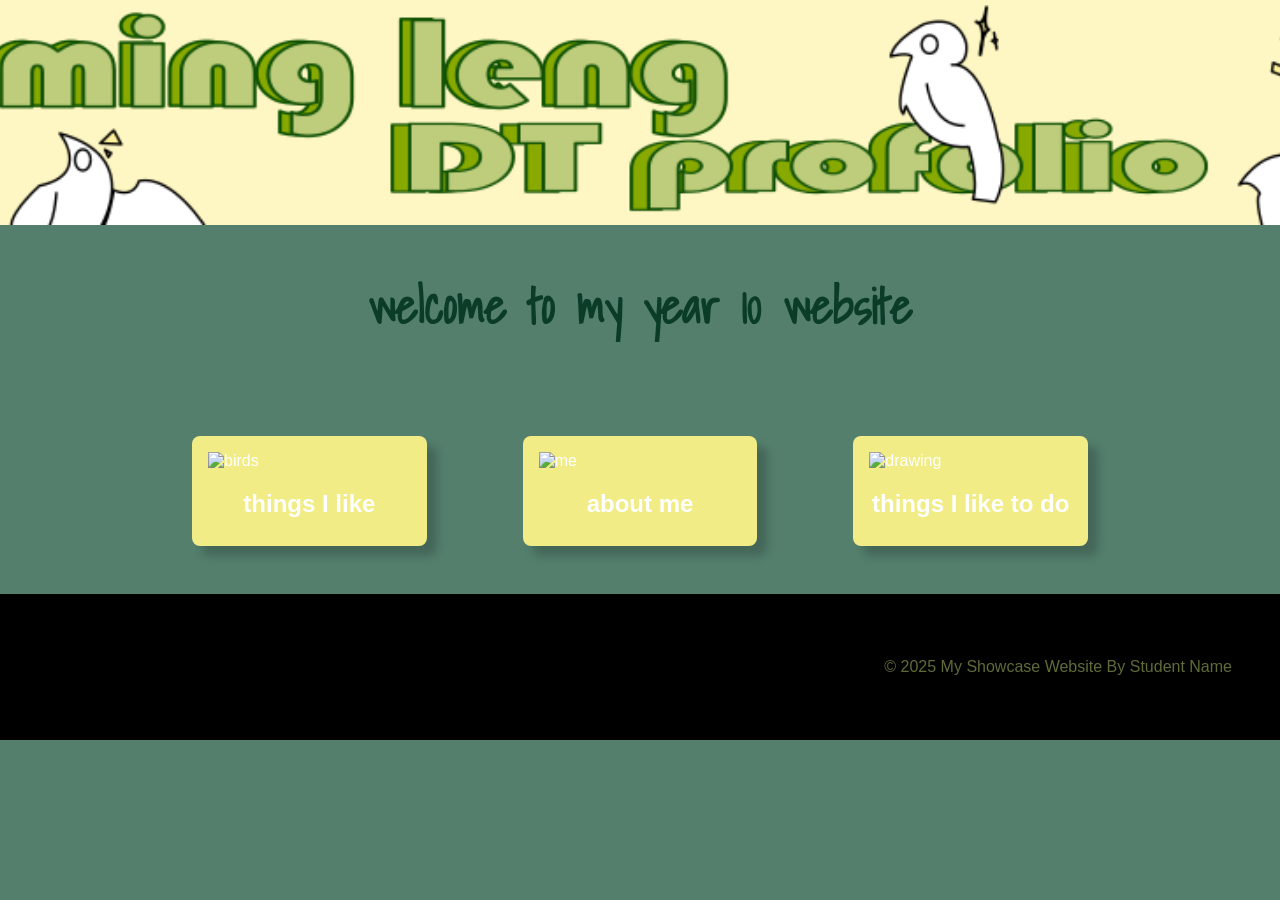
==== index.html @ cff66454 "remove unused home page files and update topic card images and titles" ====
<!DOCTYPE html>
<html lang="en">

<head>
    <meta charset="UTF-8">
    <meta name="viewport" content="width=device-width, initial-scale=1.0">
    <link rel="stylesheet" href="style.css">
    <title>My Showcase Website</title>
</head>
<!-- This is the main body of the website- ALL your content goes AFTER the <body> tag and before the </body> tag -->
<body>

    <!-- The Hero Section -------------------------------------------------------------------------------------- -->
    <section class="hero">
        
    </section>

<!-- Topic one ------------------------------------------------------------------------------------------------- -->
    <!-- The First Topic Section -->
    <section class="topic">
        <!-- the topic title a big bar with text in it -->
        <div class="topic-title">
        <h1>welcome to my year 10 website</h1>
        </div>
        <!-- now a three column grid of images -->
        <div class="topic-content">
            <!-- one "card" which includes an image with a text below it -->
            <div class="topic-card">
                <img src="images/bird.jpg" alt="birds">
                <h2 class="topic-card-text">things I like</h2>
            </div>
            <div class="topic-card">
                <img src="images/about me.jpg" alt="me">
                <h2 class="topic-card-text">about me</h2>
            </div>
            <div class="topic-card">
                <img src="images/drawing.jpg" alt="drawing">
                <h2 class="topic-card-text">things I like to do</h2>
            </div>
        </div>
    </section>
<!-- End of topic one------------------------------------------------------------------------------------------ -->

<!-- Copy and paste the section from above to make your next section -->



    <!-- A Simple Website Footer ------------------------------------------------------------------------------ -->
    <footer class="footer">
        <p>&copy; 2025 My Showcase Website By Student Name</p>
    </footer>

<!-- The end of the whole page- no more content after this! -->
</body>
</html>
---- style.css ----
/* A simple css reset */
@import url(https://fonts.googleapis.com/css?family=Shadows+Into+Light);
body,
html {
    margin: 0;
    padding: 0;
    height: 100%;
    /* The Font Family- Really important!! */
    font-family: Arial, sans-serif;
    box-sizing: border-box;
    background-color: rgb(84, 127, 109);
}

/* reset for images to ensure they ar 100% of the parent container width */
img {
    width: 100%;
}

/* The hero section styling- use your OWN Hero Image URL here */
.hero {
    background-image: url('images/heading-1130x160.png');
    height: 25vh;
    background-size: cover;
    background-position: center;
    display: flex;
    justify-content: center;
    align-items: center;
    color: white;
    text-align: center;
    position: relative;
    
    
}

/* BIG text styling for the hero section text */
.hero-text {
    font-size: 4em;
    font-weight: bold;
   
}

/* nice big font on a banner style background */
.topic-title{
    color: rgb(10, 60, 40);
    font-size: 2em;
    padding: 0.1em 3em;
    background-color: rgb(84, 127, 109);
    text-align: center;
    font-family: 'Shadows Into Light';
}

/* Three column grid with a nice big gap */
.topic-content{
    display: grid;
    grid-template-columns: repeat(3, 1fr);
    gap: 6em;
    /* bring the whole section in off the sides of the page */
    width: 70%;
    /* top margin of 3em and center right/left */
    margin: 3em auto;
}

/* Styling for the individual topic cards rounded edges background color and a drop shadow */
.topic-card{
    background-color: rgb(241, 236, 134);
    color: white;
    padding: 1em;
    border-radius: 0.5em;
    box-shadow: 10px 10px 10px rgba(0, 0, 0, 0.2);
}

/* Styling for the topic card titles */
.topic-card-text{
    font-size: 1.5em;
    margin-bottom: 0.5em;
    /* center align text */
    text-align: center;
}


/* Styling for a footer section to take a bit of spcae at the bottom of the page */
.footer{
    background-color: rgb(0, 0, 0);
    color: rgb(95, 107, 57);
    text-align: right;
    padding: 3em 3em;
}
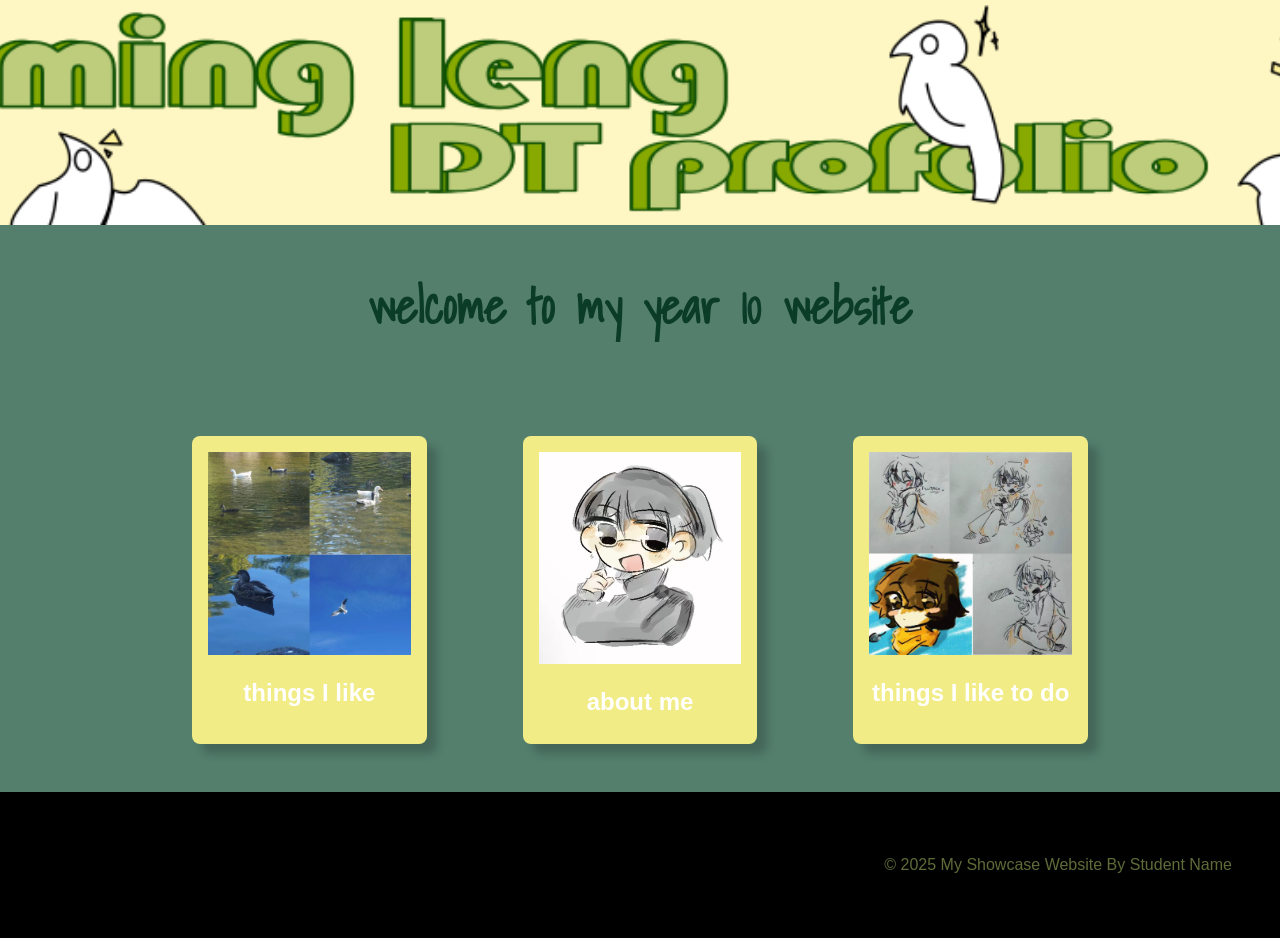
==== commit 040545c1: "add custom cursor using cursor.png" ====
--- a/index.html
+++ b/index.html
@@ -1,6 +1,6 @@
 <!DOCTYPE html>
 <html lang="en">
-
+</style>
 <head>
     <meta charset="UTF-8">
     <meta name="viewport" content="width=device-width, initial-scale=1.0">
--- a/style.css
+++ b/style.css
@@ -9,6 +9,11 @@
     font-family: Arial, sans-serif;
     box-sizing: border-box;
     background-color: rgb(84, 127, 109);
+    /* style.css */
+    cursor: url('images/cursor.png') 64 64, auto;
+}
+.custom-btn {
+    cursor: url('images/cursor.png') 64 64, pointer;
 }
 
 /* reset for images to ensure they ar 100% of the parent container width */
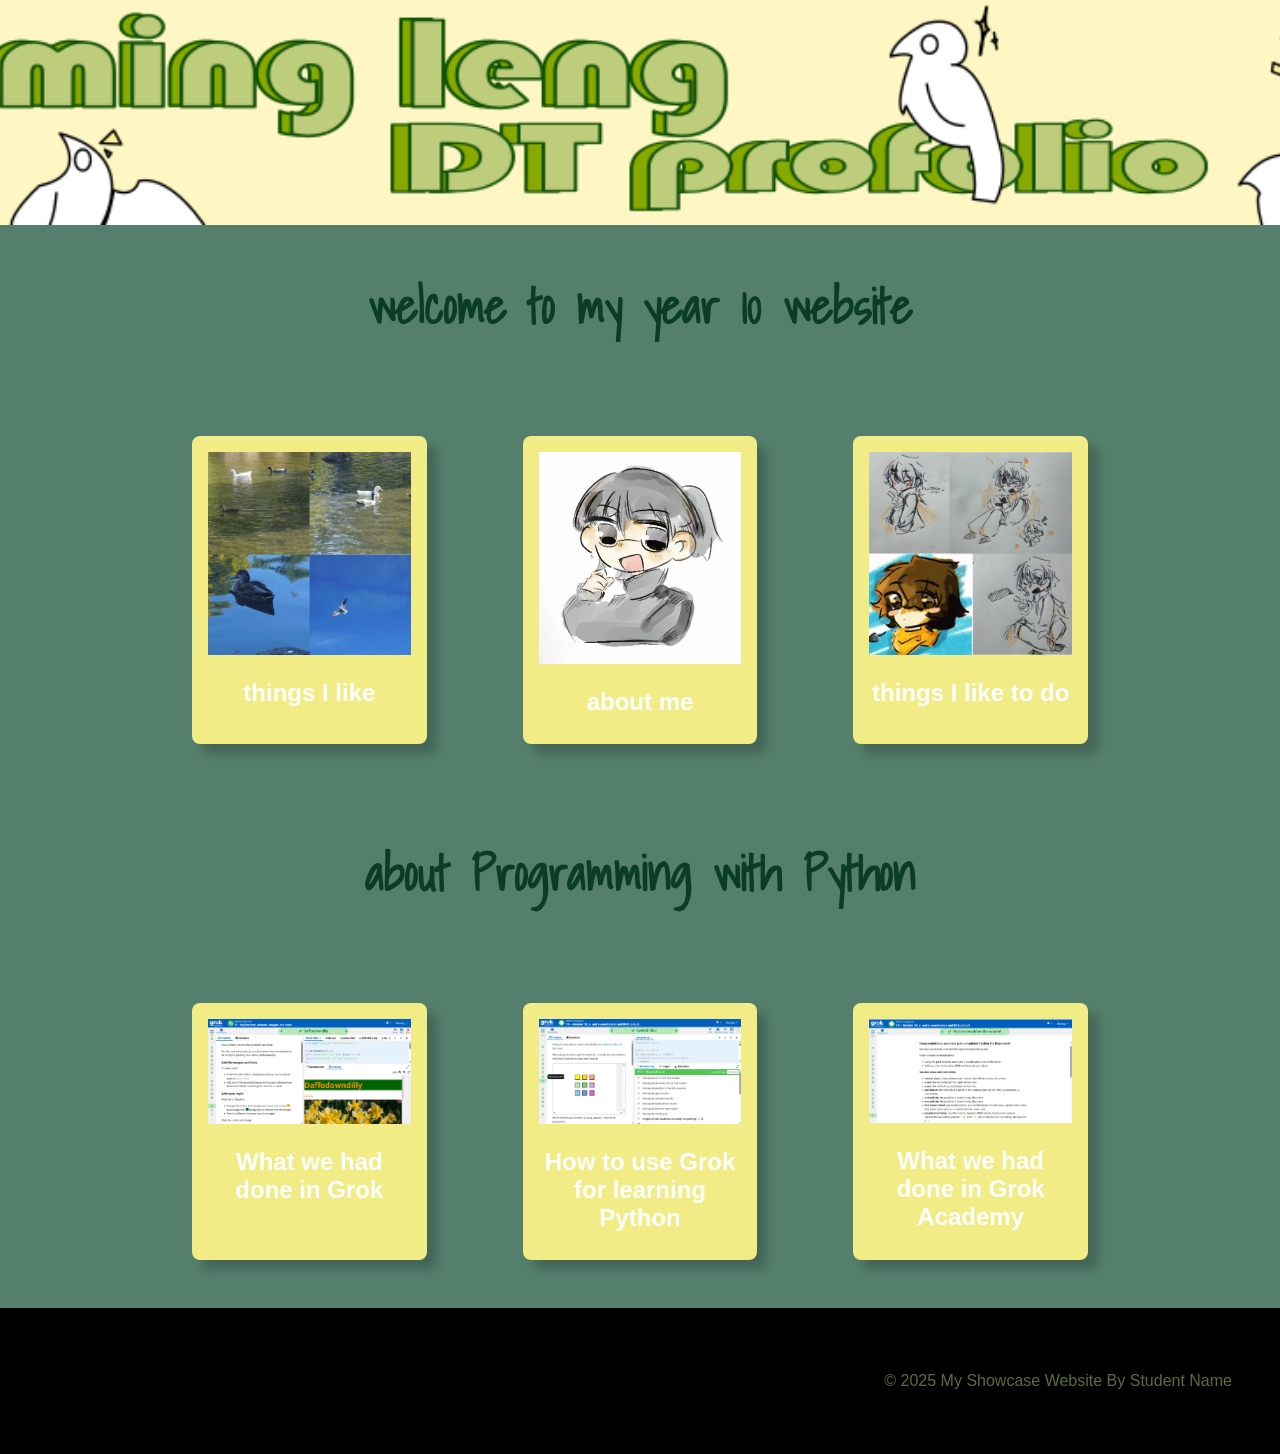
==== commit ffe19669: "add new topic section with images and descriptions for Grok Academy" ====
--- a/index.html
+++ b/index.html
@@ -42,7 +42,28 @@
 <!-- End of topic one------------------------------------------------------------------------------------------ -->
 
 <!-- Copy and paste the section from above to make your next section -->
-
+   <section class="topic">
+        <!-- the topic title a big bar with text in it -->
+        <div class="topic-title">
+        <h1>about Programming with Python</h1>
+        </div>
+        <!-- now a three column grid of images -->
+        <div class="topic-content">
+            <!-- one "card" which includes an image with a text below it -->
+            <div class="topic-card">
+                <img src="images/Grok 1.png" alt="Grok Academy">
+                <h2 class="topic-card-text">What we had done in Grok</h2>
+            </div>
+            <div class="topic-card">
+                <img src="images/Grok3.png" alt="Grok Academy">
+                <h2 class="topic-card-text">How to use Grok for learning Python</h2>
+            </div>
+            <div class="topic-card">
+                <img src="images/Grok2.png" alt="Grok Academy">
+                <h2 class="topic-card-text">What we had done in Grok Academy</h2>
+            </div>
+        </div>
+    </section>
 
 
     <!-- A Simple Website Footer ------------------------------------------------------------------------------ -->
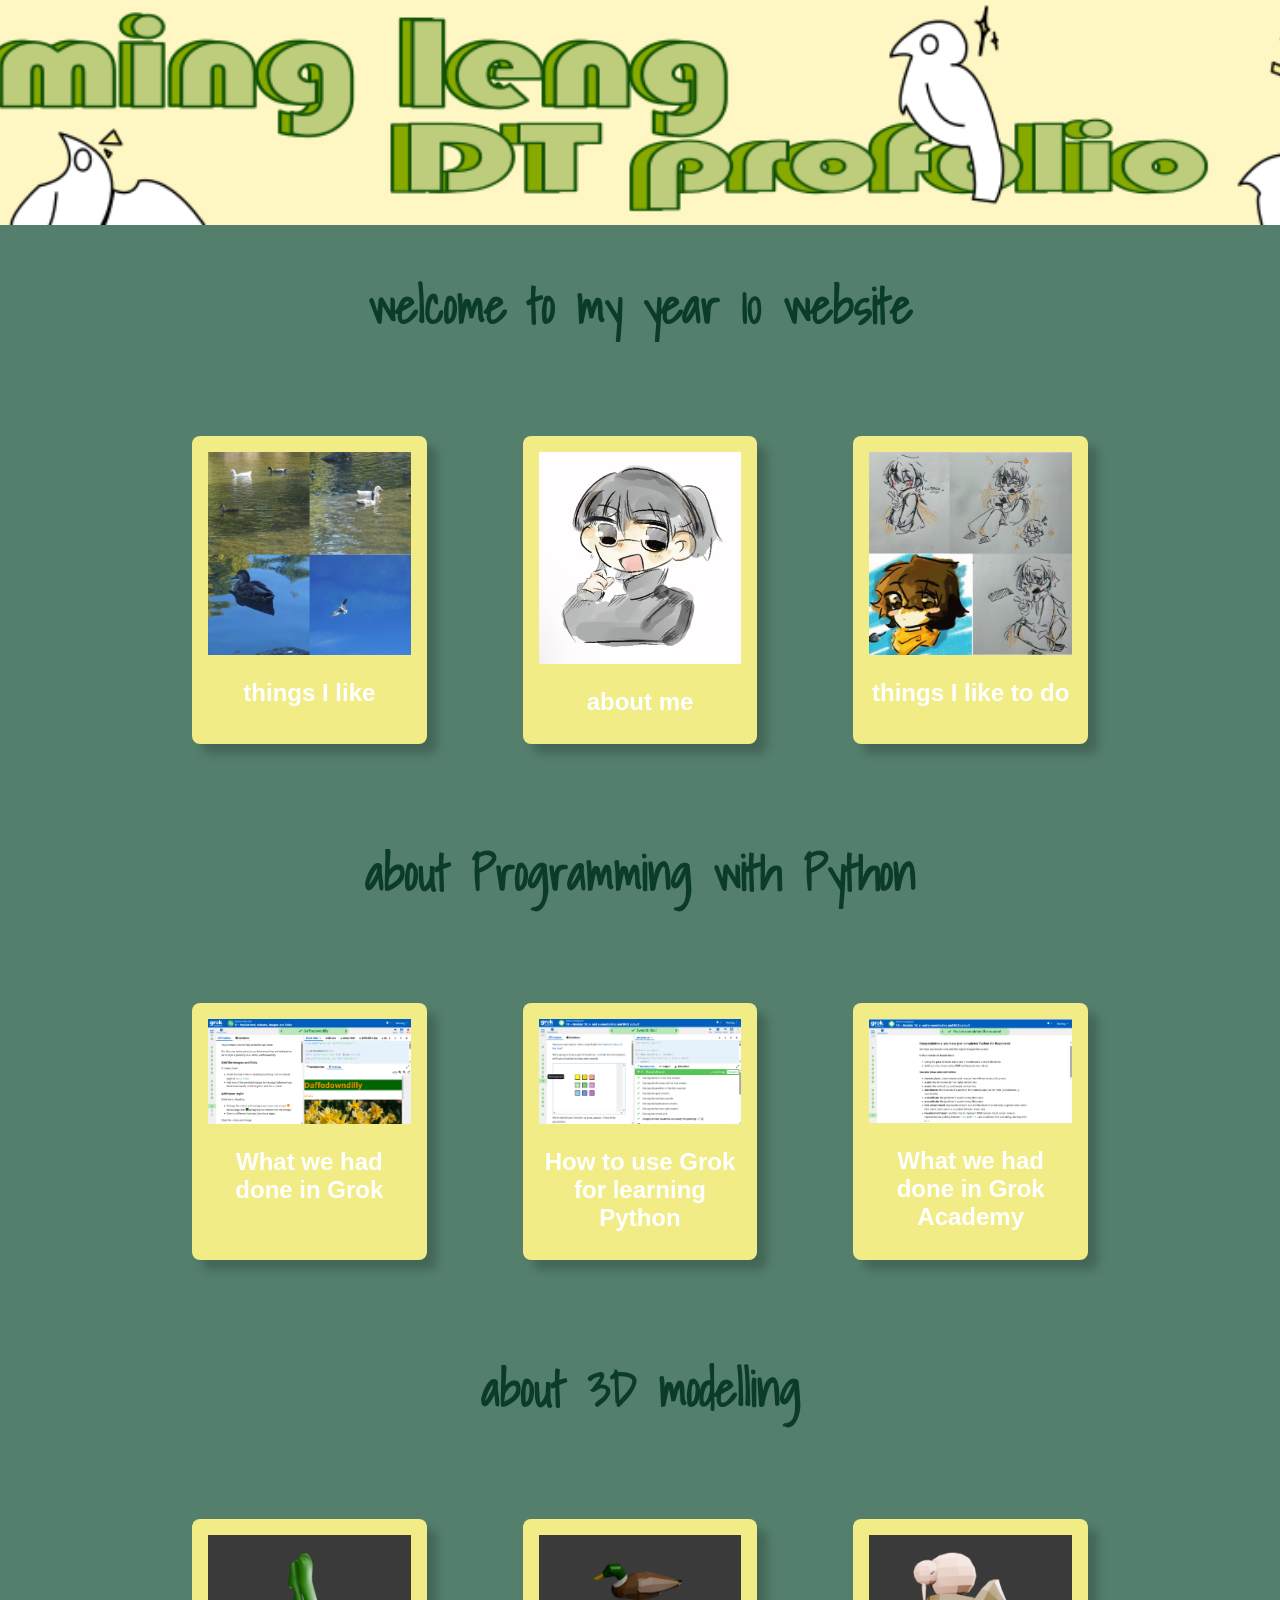
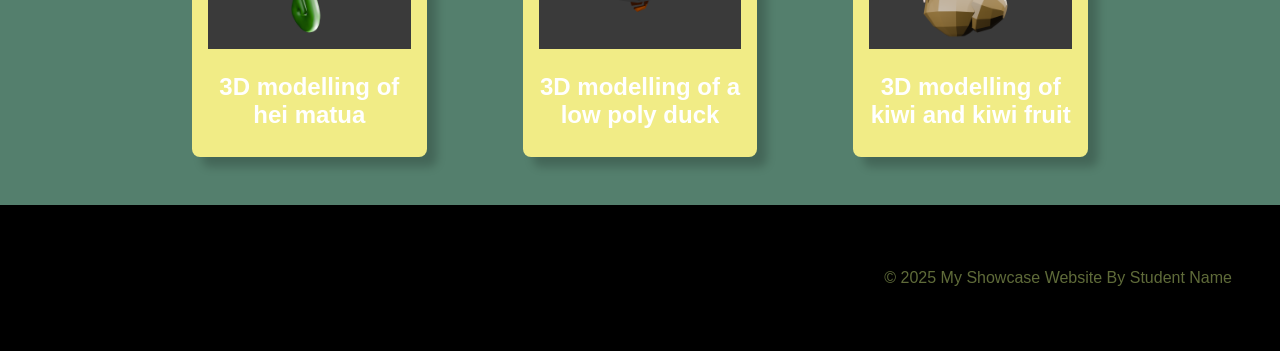
==== commit e632ec0e: "add 3D modelling section" ====
--- a/index.html
+++ b/index.html
@@ -64,6 +64,28 @@
             </div>
         </div>
     </section>
+    <section class="topic">
+        <!-- the topic title a big bar with text in it -->
+        <div class="topic-title">
+        <h1>about 3D modelling</h1>
+        </div>
+        <!-- now a three column grid of images -->
+        <div class="topic-content">
+            <!-- one "card" which includes an image with a text below it -->
+            <div class="topic-card">
+                <img src="images/hei matua photo .png" alt="3D modelling of hei matua">
+                <h2 class="topic-card-text">3D modelling of hei matua</h2>
+            </div>
+            <div class="topic-card">
+                <img src="images/duck.png" alt="3D modelling of duck">
+                <h2 class="topic-card-text">3D modelling of a low poly duck</h2>
+            </div>
+            <div class="topic-card">
+                <img src="images/kiwi and kiwi fruit photo0001.png" alt="the 3D modelling ">
+                <h2 class="topic-card-text">3D modelling of kiwi and kiwi fruit </h2>
+            </div>
+        </div>
+    </section>
 
 
     <!-- A Simple Website Footer ------------------------------------------------------------------------------ -->
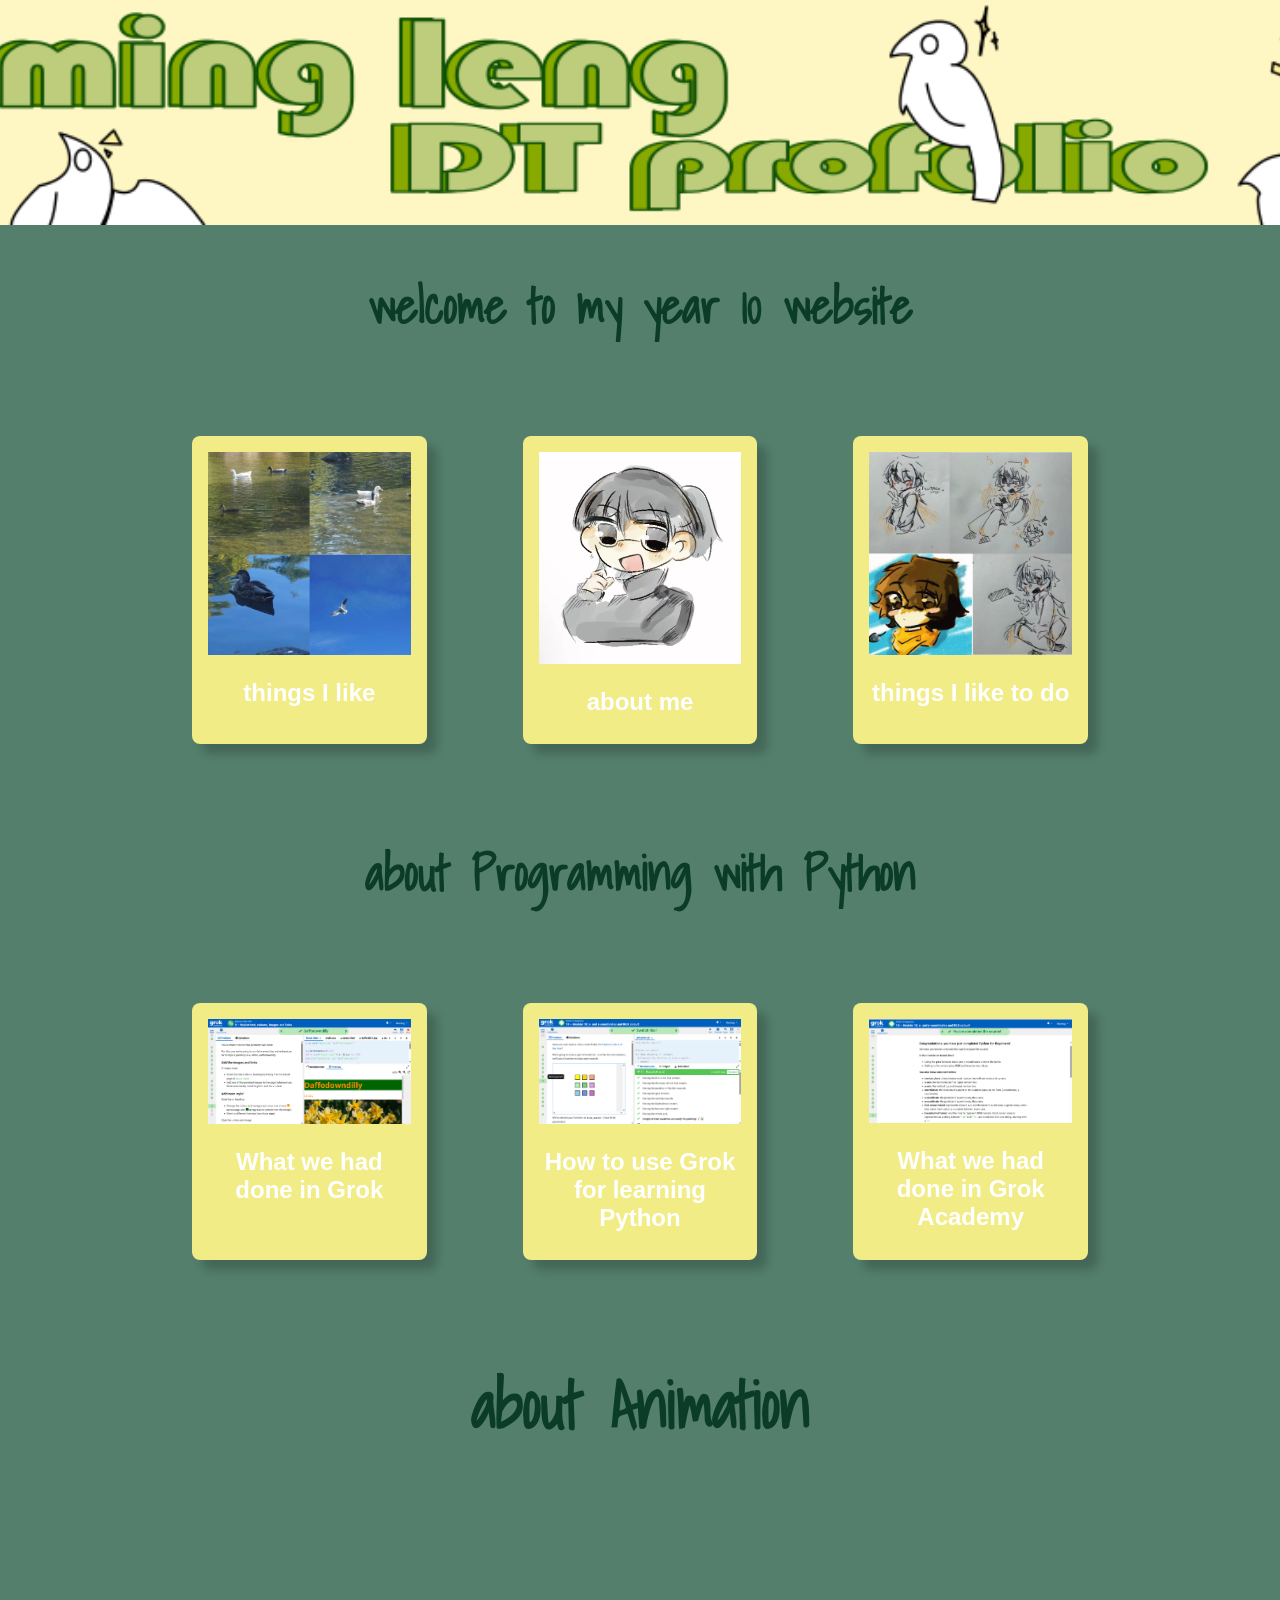
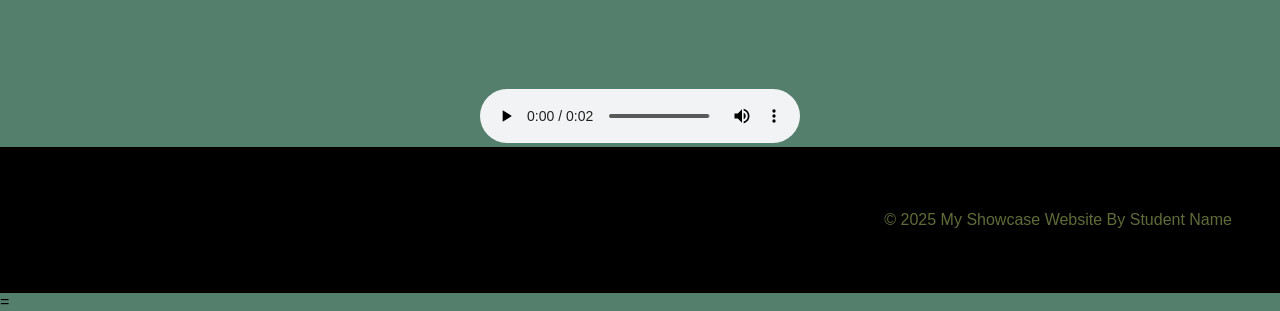
==== commit 74373d42: "add animation section" ====
--- a/index.html
+++ b/index.html
@@ -64,34 +64,23 @@
             </div>
         </div>
     </section>
-    <section class="topic">
-        <!-- the topic title a big bar with text in it -->
-        <div class="topic-title">
-        <h1>about 3D modelling</h1>
-        </div>
-        <!-- now a three column grid of images -->
-        <div class="topic-content">
-            <!-- one "card" which includes an image with a text below it -->
-            <div class="topic-card">
-                <img src="images/hei matua photo .png" alt="3D modelling of hei matua">
-                <h2 class="topic-card-text">3D modelling of hei matua</h2>
-            </div>
-            <div class="topic-card">
-                <img src="images/duck.png" alt="3D modelling of duck">
-                <h2 class="topic-card-text">3D modelling of a low poly duck</h2>
-            </div>
-            <div class="topic-card">
-                <img src="images/kiwi and kiwi fruit photo0001.png" alt="the 3D modelling ">
-                <h2 class="topic-card-text">3D modelling of kiwi and kiwi fruit </h2>
-            </div>
-        </div>
-    </section>
-
+   
+     <div class="topic-title">
+    <h1>about Animation</h1>
+  </div>
+  <div style="text-align: center;">
+   <video width="320" height="240" controls>
+    <source src="images/animation me 0001-0100.mp4" type="video/mp4"> 
+    <source src="image/movie.ogg" type="video/ogg"> 
+ </video>
+  </div>
+</section>
 
     <!-- A Simple Website Footer ------------------------------------------------------------------------------ -->
     <footer class="footer">
         <p>&copy; 2025 My Showcase Website By Student Name</p>
-    </footer>
+    </footer><section class="topic">
+=
 
 <!-- The end of the whole page- no more content after this! -->
 </body>
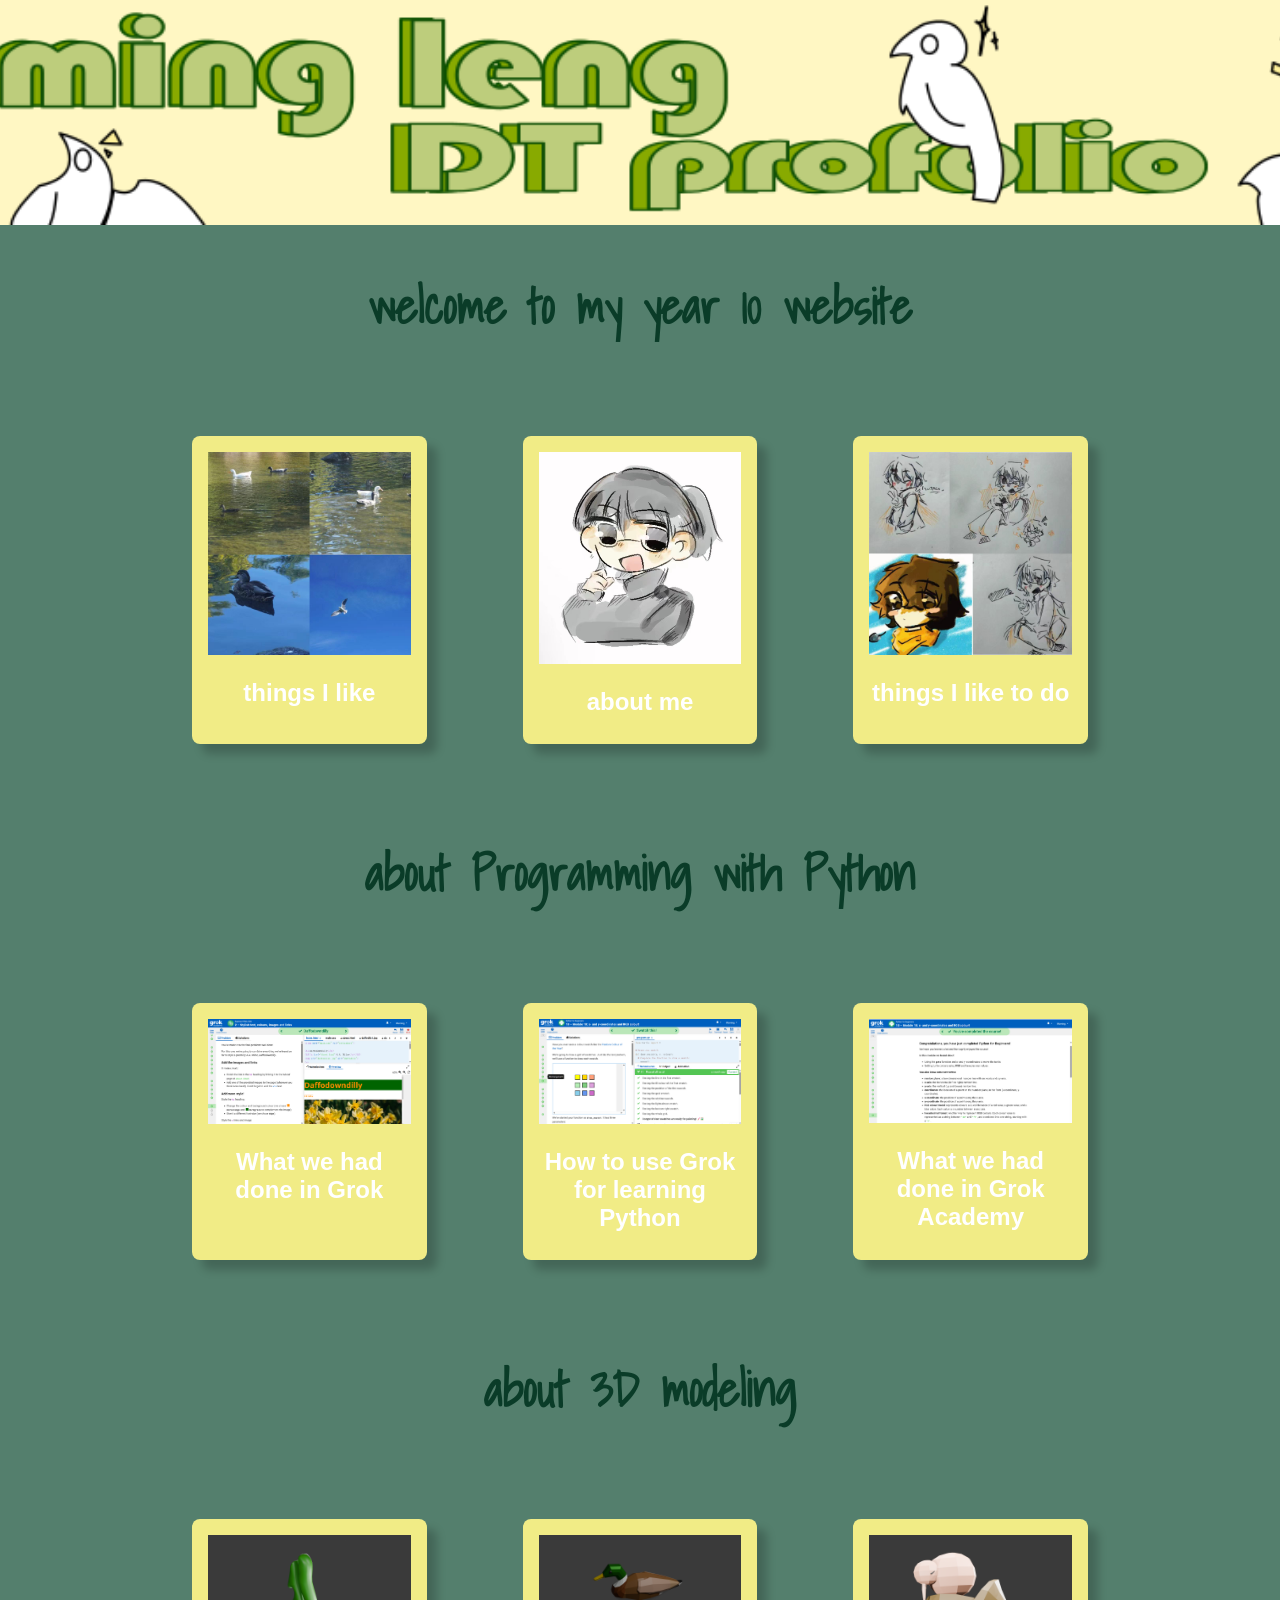
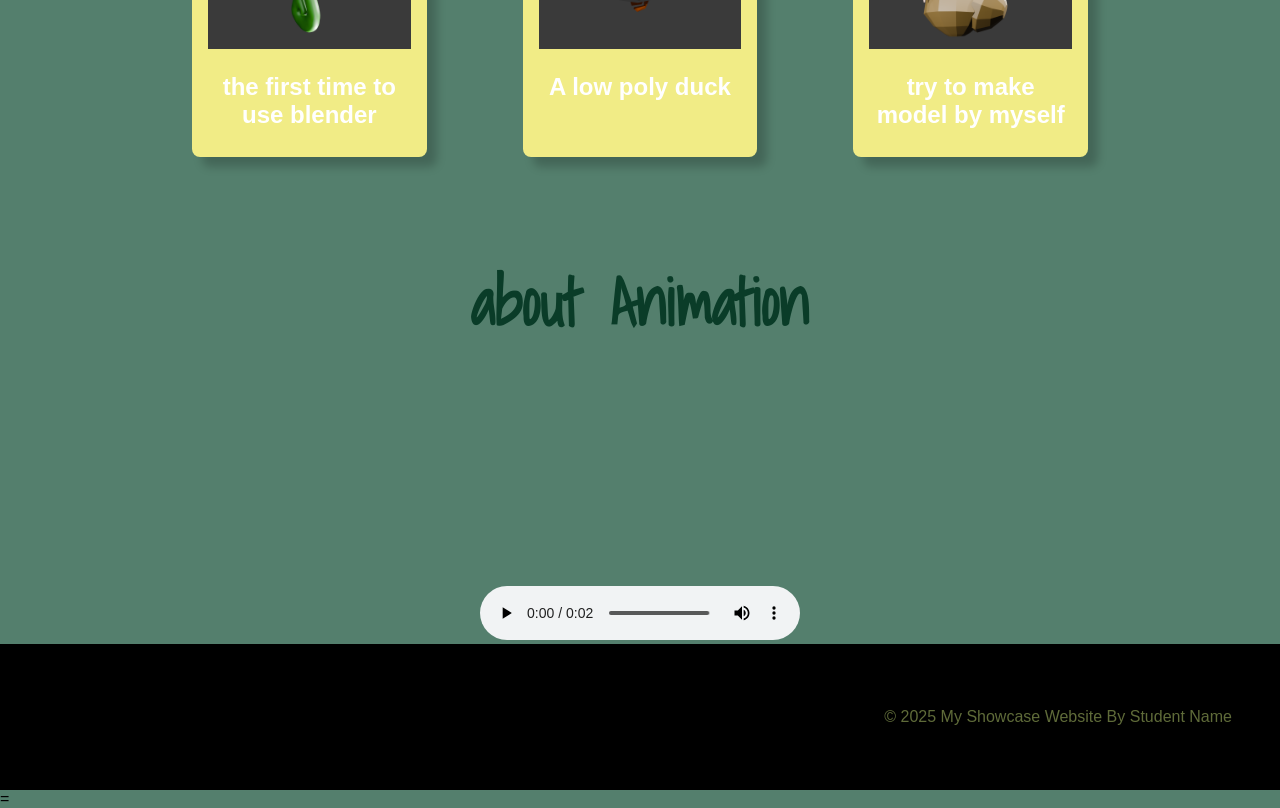
==== commit 1ed35423: "add 3D modeling section with images and descriptions" ====
--- a/index.html
+++ b/index.html
@@ -64,6 +64,28 @@
             </div>
         </div>
     </section>
+    <section class="topic">
+        <!-- the topic title a big bar with text in it -->
+        <div class="topic-title">
+        <h1>about 3D modeling</h1>
+        </div>
+        <!-- now a three column grid of images -->
+        <div class="topic-content">
+            <!-- one "card" which includes an image with a text below it -->
+            <div class="topic-card">
+                <img src="images/hei matua photo .png" alt="3d model of hei matua">
+                <h2 class="topic-card-text">the first time to use blender</h2>
+            </div>
+            <div class="topic-card">
+                <img src="images/duck.png" alt="3D model of duck">
+                <h2 class="topic-card-text">A low poly duck</h2>
+            </div>
+            <div class="topic-card">
+                <img src="images/kiwi and kiwi fruit photo0001.png" alt="3D model of kiwi and kiwi fruit">
+                <h2 class="topic-card-text">try to make model by myself</h2>
+            </div>
+        </div>
+    </section>
    
      <div class="topic-title">
     <h1>about Animation</h1>
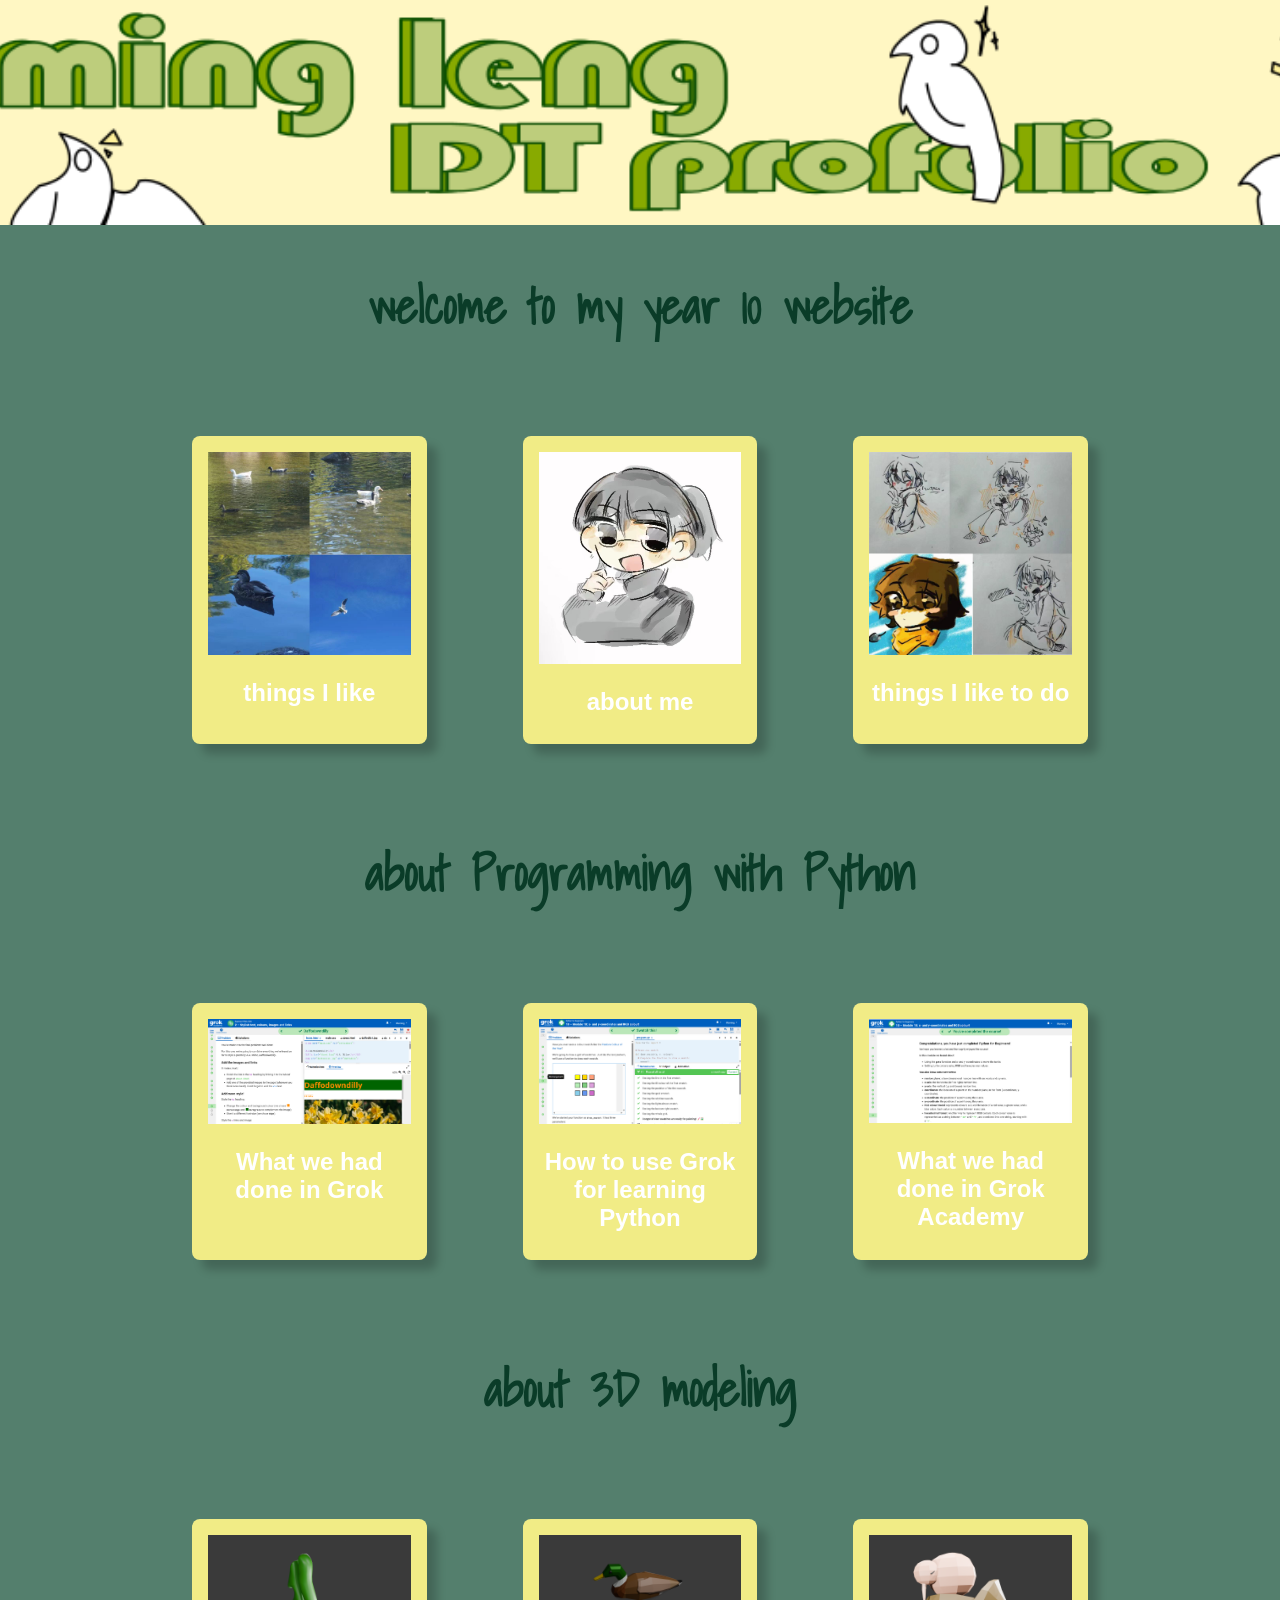
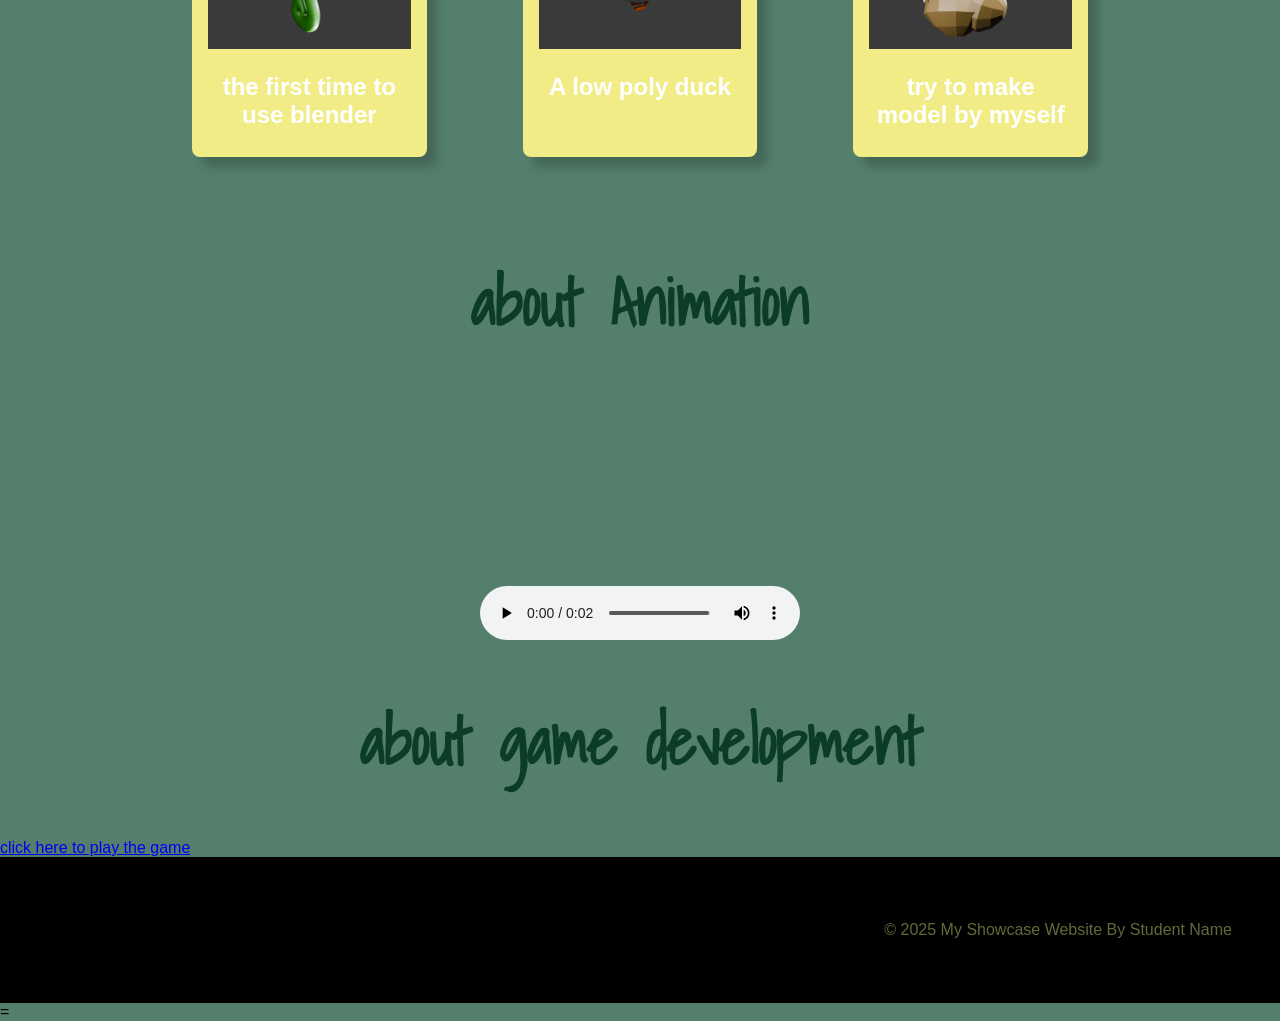
==== commit ec79e28d: "Refactor code structure for improved readability and maintainability" ====
--- a/index.html
+++ b/index.html
@@ -98,6 +98,14 @@
   </div>
 </section>
 
+     <div class="topic-title">
+    <h1>about game development</h1>
+  </div>
+ <a href="https://itch.io/embed-upload/18960772?color=333333" target="_blank">click here to play the game</a>
+  </div>
+</section>
+
+
     <!-- A Simple Website Footer ------------------------------------------------------------------------------ -->
     <footer class="footer">
         <p>&copy; 2025 My Showcase Website By Student Name</p>
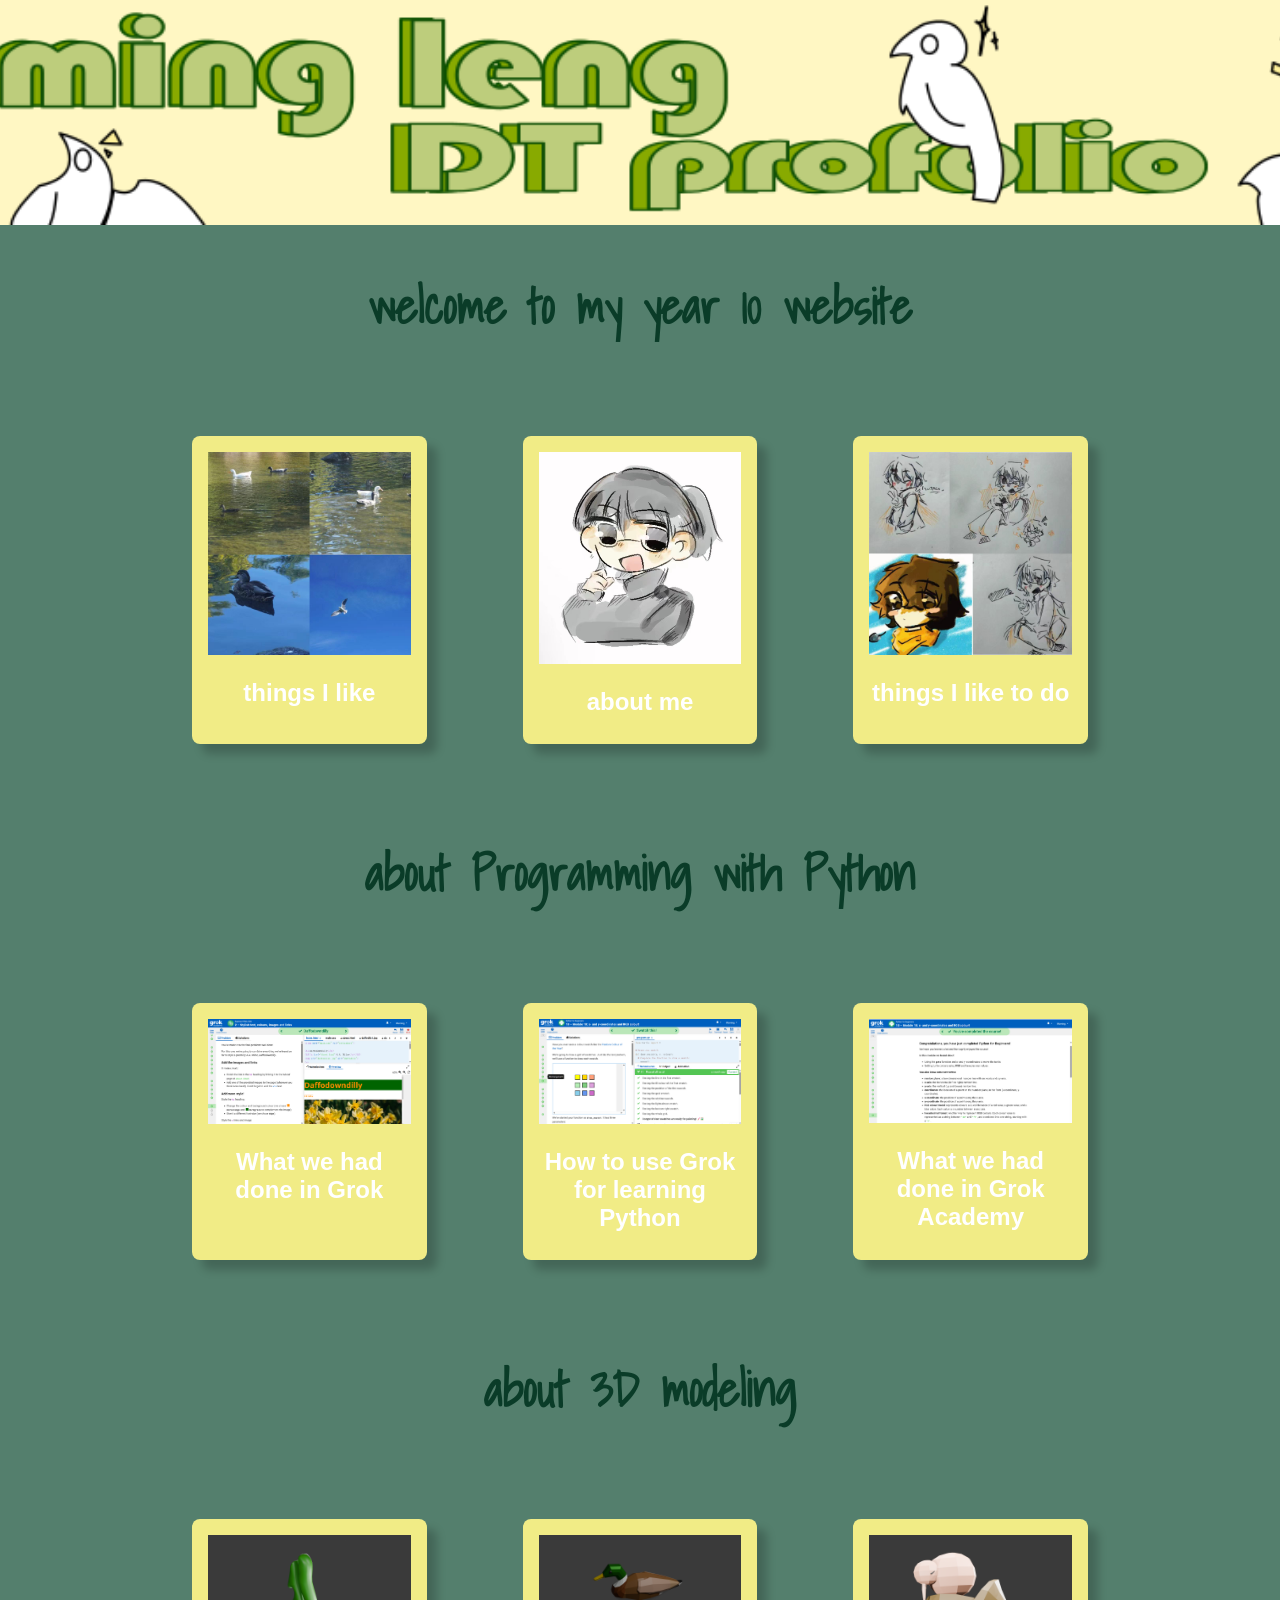
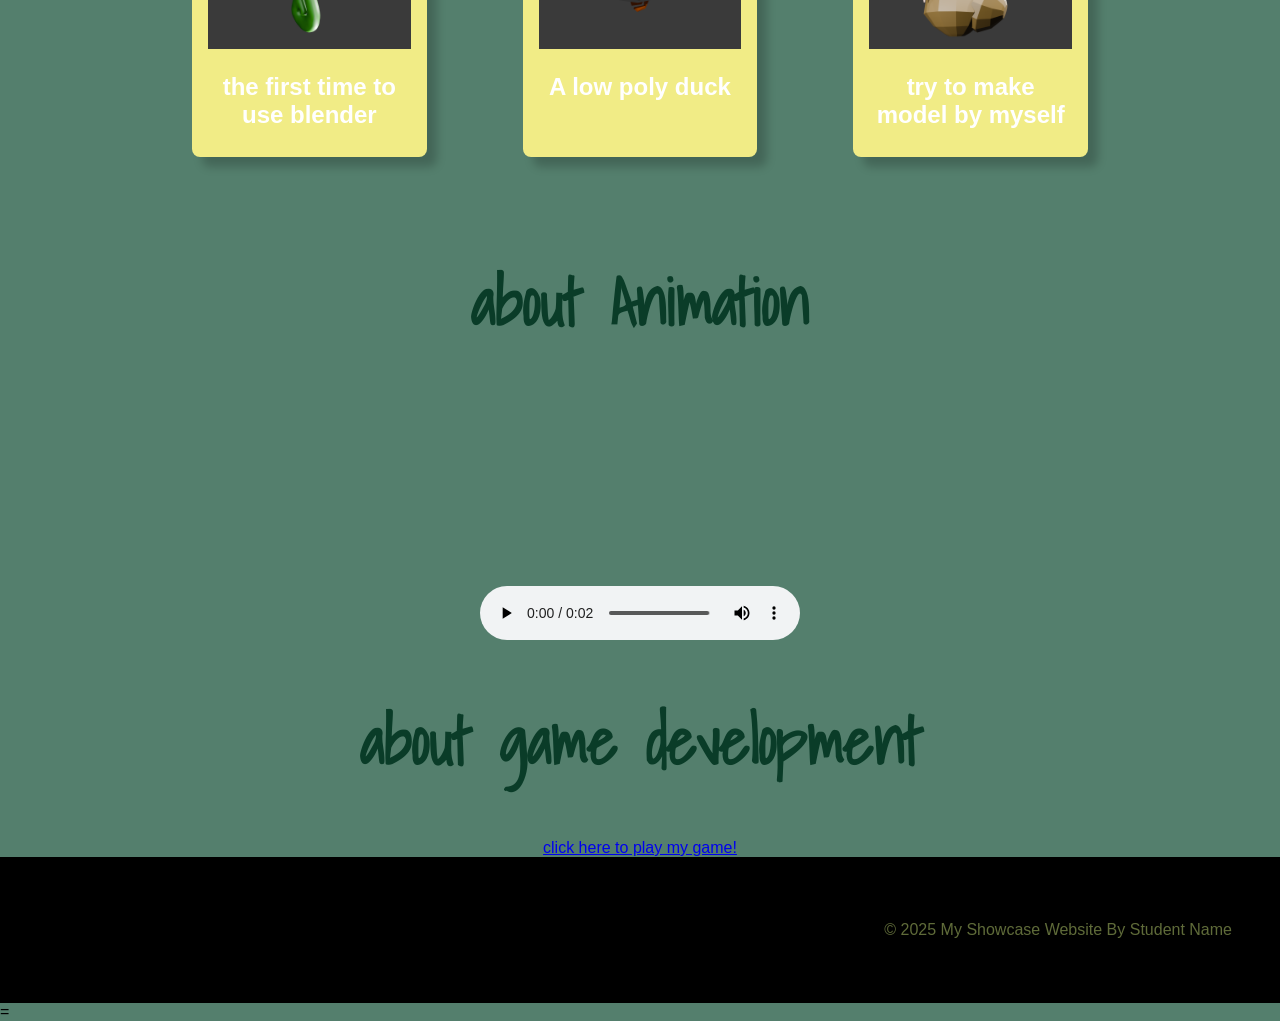
==== commit c40d5795: "add link to play game in game development section" ====
--- a/index.html
+++ b/index.html
@@ -101,7 +101,8 @@
      <div class="topic-title">
     <h1>about game development</h1>
   </div>
- <a href="https://itch.io/embed-upload/18960772?color=333333" target="_blank">click here to play the game</a>
+    <div style="text-align: center;">
+        <a href="https://itch.io/embed-upload/18960772?color=333333" target="_blank">click here to play my game!</a>
   </div>
 </section>
 
